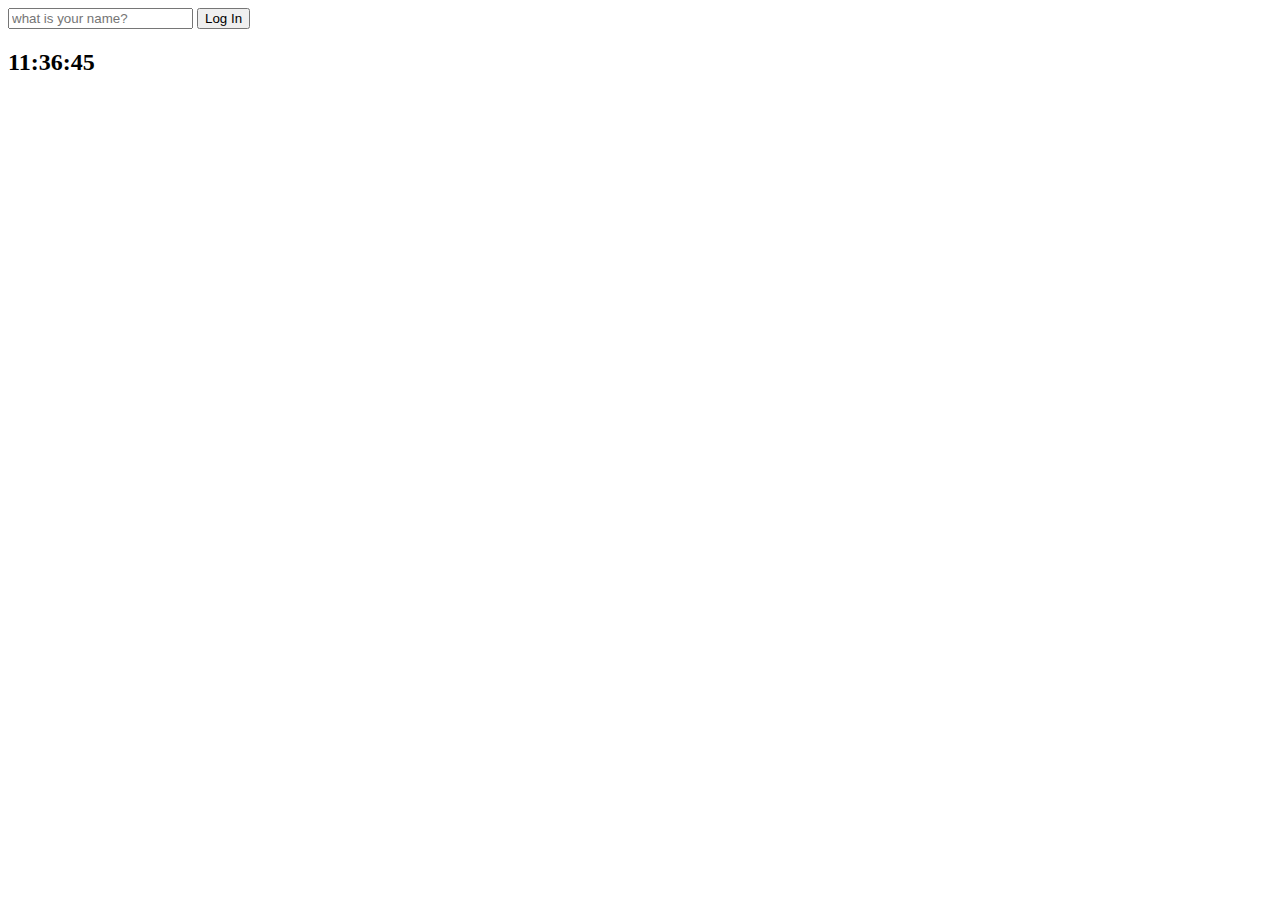
==== clock/index.html @ 3efc4cda "clock 완성" ====
<!DOCTYPE html>
<html lang="en">
<head>
    <meta charset="UTF-8">
    <meta http-equiv="X-UA-Compatible" content="IE=edge">
    <meta name="viewport" content="width=device-width, initial-scale=1.0">
    <link rel = "stylesheet" href="css/style.css">
    <title>Clock</title>
</head>
<body>
    <form id="login-form" class="hidden">
        <input required maxlength = "15" type="text" placeholder="what is your name?"/>
        <button>Log In</button>
    </form>

    <h1 class="hidden" id="greeting"></h1>
    <h2 id="clock">00:00:00</h2> <!--- clock의 default 는 00시 00분-->

    <script src="js/greetings.js"></script>
    <script src="js/clock.js"></script>

</body>
</html>
---- clock/css/style.css ----
.hidden{
    display : none;
}
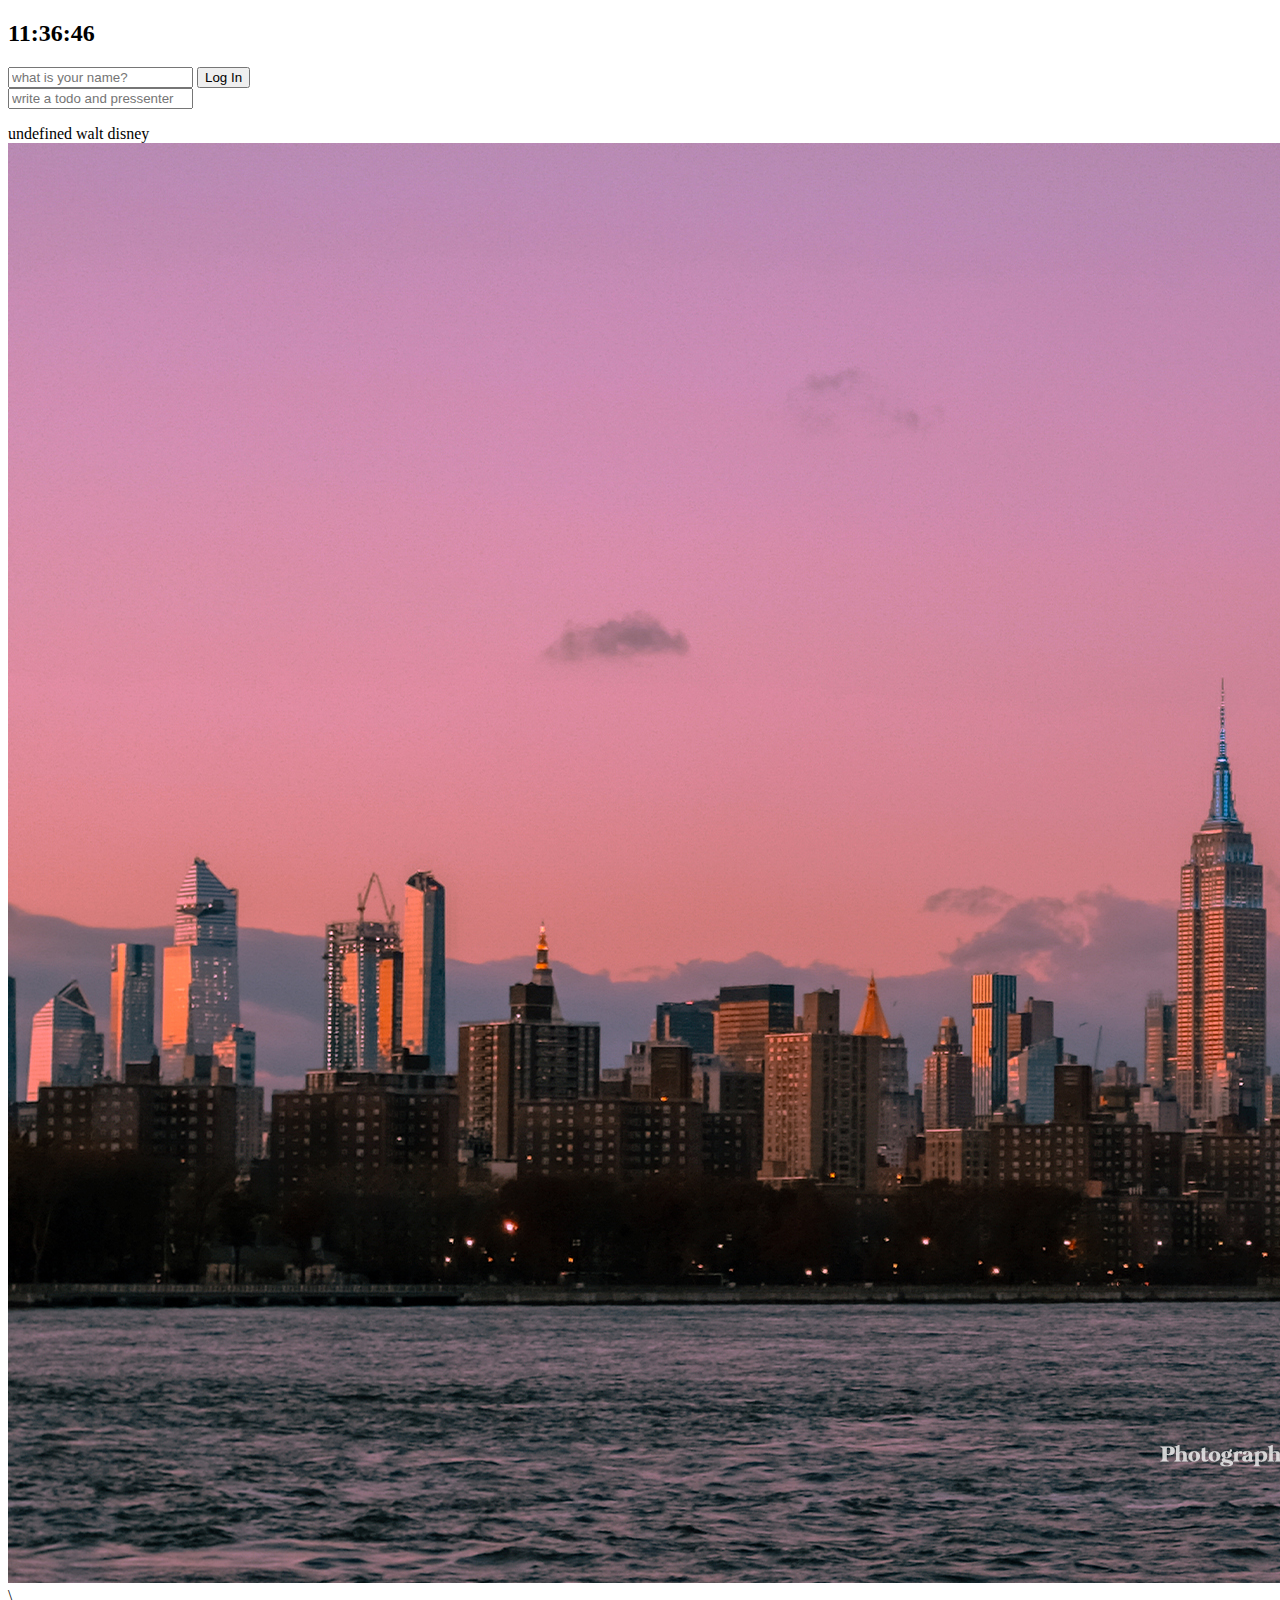
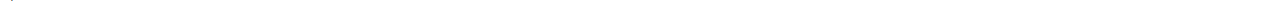
==== commit 99146f08: "22.03.07 background, todolist(with localStorage)완성" ====
--- a/clock/index.html
+++ b/clock/index.html
@@ -8,16 +8,36 @@
     <title>Clock</title>
 </head>
 <body>
+    <!-- clock의 default 는 00시 00분 -->
+    <h2 id="clock">00:00:00</h2> 
+
+    <!-- 로그인 폼 -->
     <form id="login-form" class="hidden">
         <input required maxlength = "15" type="text" placeholder="what is your name?"/>
         <button>Log In</button>
     </form>
+    <!-- 인사 -->
+    <h1 class="hidden" id="greeting"></h1>
+    
 
-    <h1 class="hidden" id="greeting"></h1>
-    <h2 id="clock">00:00:00</h2> <!--- clock의 default 는 00시 00분-->
+    <!-- 투두리스트 -->
+    <form id="todo-form">
+        <input type="text" placeholder="write a todo and pressenter" required/>
+    </form>
+    <ul id="todo-list"></ul>
 
+
+    <!--quote -->
+    <div id="quote">
+        <span></span>
+        <span></span>
+    </div>
+    
     <script src="js/greetings.js"></script>
     <script src="js/clock.js"></script>
+    <script src="js/quotes.js"></script>
+    <script src="js/background.js"></script>\
+    <script src="js/todo.js"></script>
 
 </body>
 </html>--- a/clock/css/style.css
+++ b/clock/css/style.css
@@ -1,3 +1,9 @@
 .hidden{
     display : none;
+}
+
+.body{
+    width : 100vw;
+    background-repeat : no-repeat;
+    background-size :cover;
 }